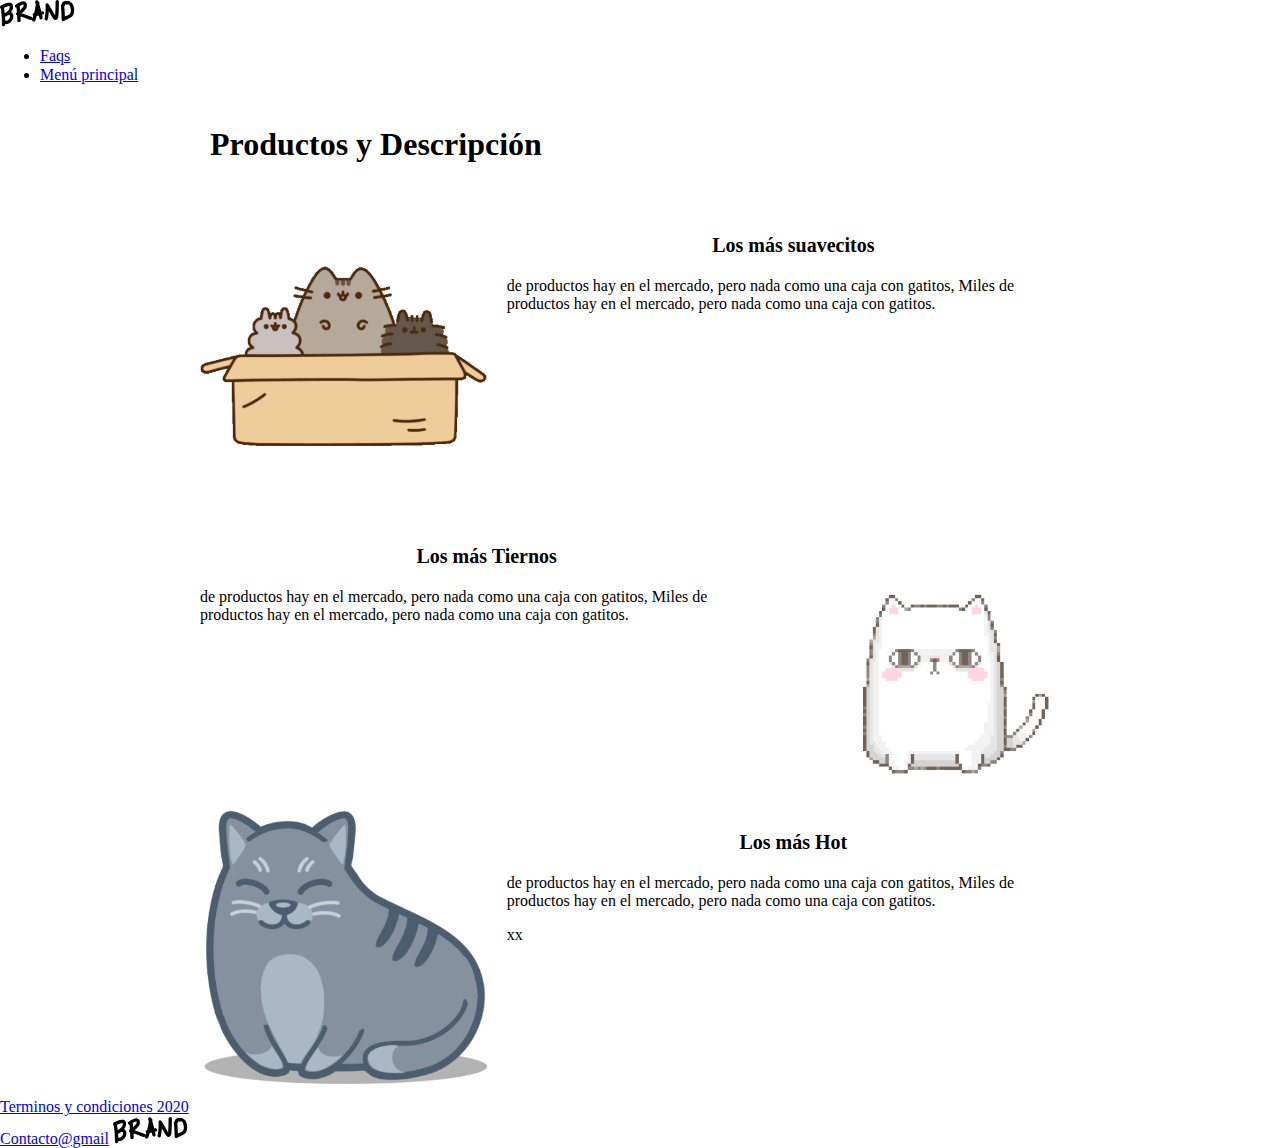
==== producto.html @ 797d0695 "Proyecto completo" ====
<!DOCTYPE html>
<html lang="es">
<head>
  <meta charset="UTF-8">
  <meta name="viewport" content="width=device-width, initial-scale=1.0">
  <!-- <link rel="stylesheet" href="https://stackpath.bootstrapcdn.com/bootstrap/4.4.1/css/bootstrap.min.css" integrity="sha384-Vkoo8x4CGsO3+Hhxv8T/Q5PaXtkKtu6ug5TOeNV6gBiFeWPGFN9MuhOf23Q9Ifjh" crossorigin="anonymous"> -->
  <link rel="stylesheet" href="css/Grid.css">
  <link rel="stylesheet" href="css/animation.css">
  <link rel="stylesheet" href="css/normalize.css">
  <link rel="stylesheet" href="css/style.css">
  <link rel="stylesheet" href="css/mobile.css">
  <title>Brand</title>
</head>
<body>
  <!-- Aquí empieza navbar -->
  <header>
    <nav class="fadeInDown">
      <div class="brand_image">
        <img src="./images/logo.png" alt="logo" class="fadeIn">
      </div>
      <div class="nav_options">
        <ul>
          <li><a href="#">Faqs</a></li>
          <li><a href="index.html">Menú principal</a></li>
        </ul>
      </div>
    </nav>
  </header>
  <!-- empieza Beneficios -->

  <div class="container">
    <h1 class="fadeIn">Productos y Descripción</h1>
    <!-- <div class="row">
      <div class="col-2">Hola</div>
      <div class="col-2">Hola</div>
      <div class="col-2">Hola</div>
      <div class="col-2">Hola</div>
      <div class="col-2">Hola</div>
      <div class="col-2">Hola</div>
    </div> -->
    <div class="row fadeInUp">
      <div class="col-4">
        <img src="images/ben1.webp" alt="Caja de gatitos">
      </div>
      <div class="col-8">
        <h3>Los más suavecitos</h3>
        <p> de productos hay en el mercado, pero nada como una caja con gatitos,
        Miles de productos hay en el mercado, pero nada como una caja con gatitos.<p>
      </div>
    </div>
    <div class="row fadeInUp2">
      <div class="col-4 no-desk">
        <img src="images/ben2.webp" alt="Caja de gatitos">
      </div>
      <div class="col-8">
        <h3>Los más Tiernos</h3>
        <p> de productos hay en el mercado, pero nada como una caja con gatitos,
          Miles de productos hay en el mercado, pero nada como una caja con gatitos.<p>
      </div>
      <div class="col-4 no-mobile">
        <img src="images/ben2.webp" alt="Caja de gatitos">
      </div>
    </div>
    <div class="row fadeIn">
      <div class="col-4">
        <img src="images/ben3.webp" alt="Caja de gatitos">
      </div>
      <div class="col-8">
        <h3>Los más Hot</h3>
        <p> de productos hay en el mercado, pero nada como una caja con gatitos,
          Miles de productos hay en el mercado, pero nada como una caja con gatitos.<p>xx
      </div>
    </div>
  </div>

  <!-- Aquí empieza Footer -->

  <footer class="footer">
    <div class="links">
      <div>
        <a href="#">Terminos y condiciones 2020</a>
      </div>
      <div>
        <a href="#">Contacto@gmail</a>
        <img src="./images/logo.png" alt="logo.brand">
      </div>
    </div>
  </footer>
  <script src="scripts/jscript.js<"></script>
</body>
</html>
---- css/Grid.css ----
.container{
  max-width: 900px;
  margin: auto;
}

.row{
  display: flex;
}

/* container > row > column */

.col-1{
  width:8.333333%;
}
.col-2{
  width: 16.666666%;
}
.col-3{
  width: 24.999999%;
}
.col-4{
  width: 33.333332%;
}
.col-5{
  width: 41.666665%;
}
.col-6{
  width: 49.999998%;
}
.col-7{
  width: 58.333331%;
}
.col-8{
  width: 66.666664%;
}
.col-9{
  width: 74.999997%;
}
.col-10{
  width: 83.33333%;
}
.col-11{
  width: 91.666663%;
}
.col-12{
  width: 100%;
}


.col-1, .col-2, .col-3, .col-4, .col-5, .col-6, .col-7, 
.col-8, .col-9, .col-10, .col-11, .col-12{
  padding: 10px;
}

.no-desk{
  display: none;
}

@media (max-width:600px){
  .no-mobile{
    display: none;
  }
  .no-desk{
    display: initial;
    margin: 21%;
  }
  .row{
    display: inline;
    padding: 10px;
    text-align: center;
  }
  .col-1, .col-2, .col-3, .col-4, .col-5, .col-6, .col-7, 
  .col-8, .col-9, .col-10, .col-11, .col-12{
    width: 100%;
    padding:0;
  }
  .col-1 img,.col-2 img,.col-3 img,.col-4 img,.col-5 img,.col-6 img,.col-7 img,.col-8 img,
  .col-9 img,.col-10 img,.col-11 img,.col-12 img{
    max-width:50%;
}

}

.col-1 img,.col-2 img,.col-3 img,.col-4 img,.col-5 img,.col-6 img,.col-7 img,.col-8 img,
.col-9 img,.col-10 img,.col-11 img,.col-12 img{
  width:100%;
}

h3 {
  font-size: 20px;
  text-align: center;
}

h1{
  padding: 20px;
}

.row{
  vertical-align: middle;
}
---- css/animation.css ----
.fadeIn {
  animation-duration: 4s;
  -webkit-animation-duration: 4s;
  animation-fill-mode: both; 
  -webkit-animation-fill-mode: both; 
  animation-name: fadeIn;
  -webkit-animation-name: fadeIn;
}

@keyframes fadeIn {
  from{
    opacity: 0;
  }
  to{
    opacity: 1;
  }
}

.fadeInDown {
  animation-duration: 1s;
  -webkit-animation-duration: 1s;
  animation-fill-mode: both;
  -webkit-animation-fill-mode: both;
  animation-name: fadeInDown;
  -webkit-animation-name: fadeInDown;
}

@keyframes fadeInDown {
  from{
    opacity: 0;
    -webkit-transform: translate3d(0,-100%,0);
    transform: translate3d(0,-100%,0);
  }
  to{
    opacity: 1;
    -webkit-transform: translate3d(0,0,0);
    transform: translate3d(0,0,0);
  }
}

.fadeInUp {
  animation-duration: 1s;
  -webkit-animation-duration: 1s;
  animation-fill-mode: both;
  -webkit-animation-fill-mode: both;
  animation-name: fadeInUp;
  -webkit-animation-name: fadeInUp;
}

@keyframes fadeInUp {
  from{
    opacity: 0;
    -webkit-transform: translate3d(0,100%,0);
    transform: translate3d(0,100%,0);
  }
  to{
    opacity: 1;
    -webkit-transform: translate3d(0,0,0);
    transform: translate3d(0,0,0);
  }
}

.fadeInUp2 {
  animation-duration: 2s;
  -webkit-animation-duration: 2s;
  animation-fill-mode: both;
  -webkit-animation-fill-mode: both;
  animation-name: fadeInUp2;
  -webkit-animation-name: fadeInUp2;
}

@keyframes fadeInUp2 {
  from{
    opacity: 0;
    -webkit-transform: translate3d(0,100%,0);
    transform: translate3d(0,100%,0);
  }
  to{
    opacity: 1;
    -webkit-transform: translate3d(0,0,0);
    transform: translate3d(0,0,0);
  }
}
---- css/mobile.css ----
@media (max-width: 600px) {

.products {
  display: inherit;
  height: auto;
}

.product {
  margin-top: auto;
}

.content {
  width: auto;
  height: auto;
}

.main_section {
  padding: 4%;
}

.home, .mentions{
  display: inherit;
}

.home_benefist {
  width: auto;
}

}
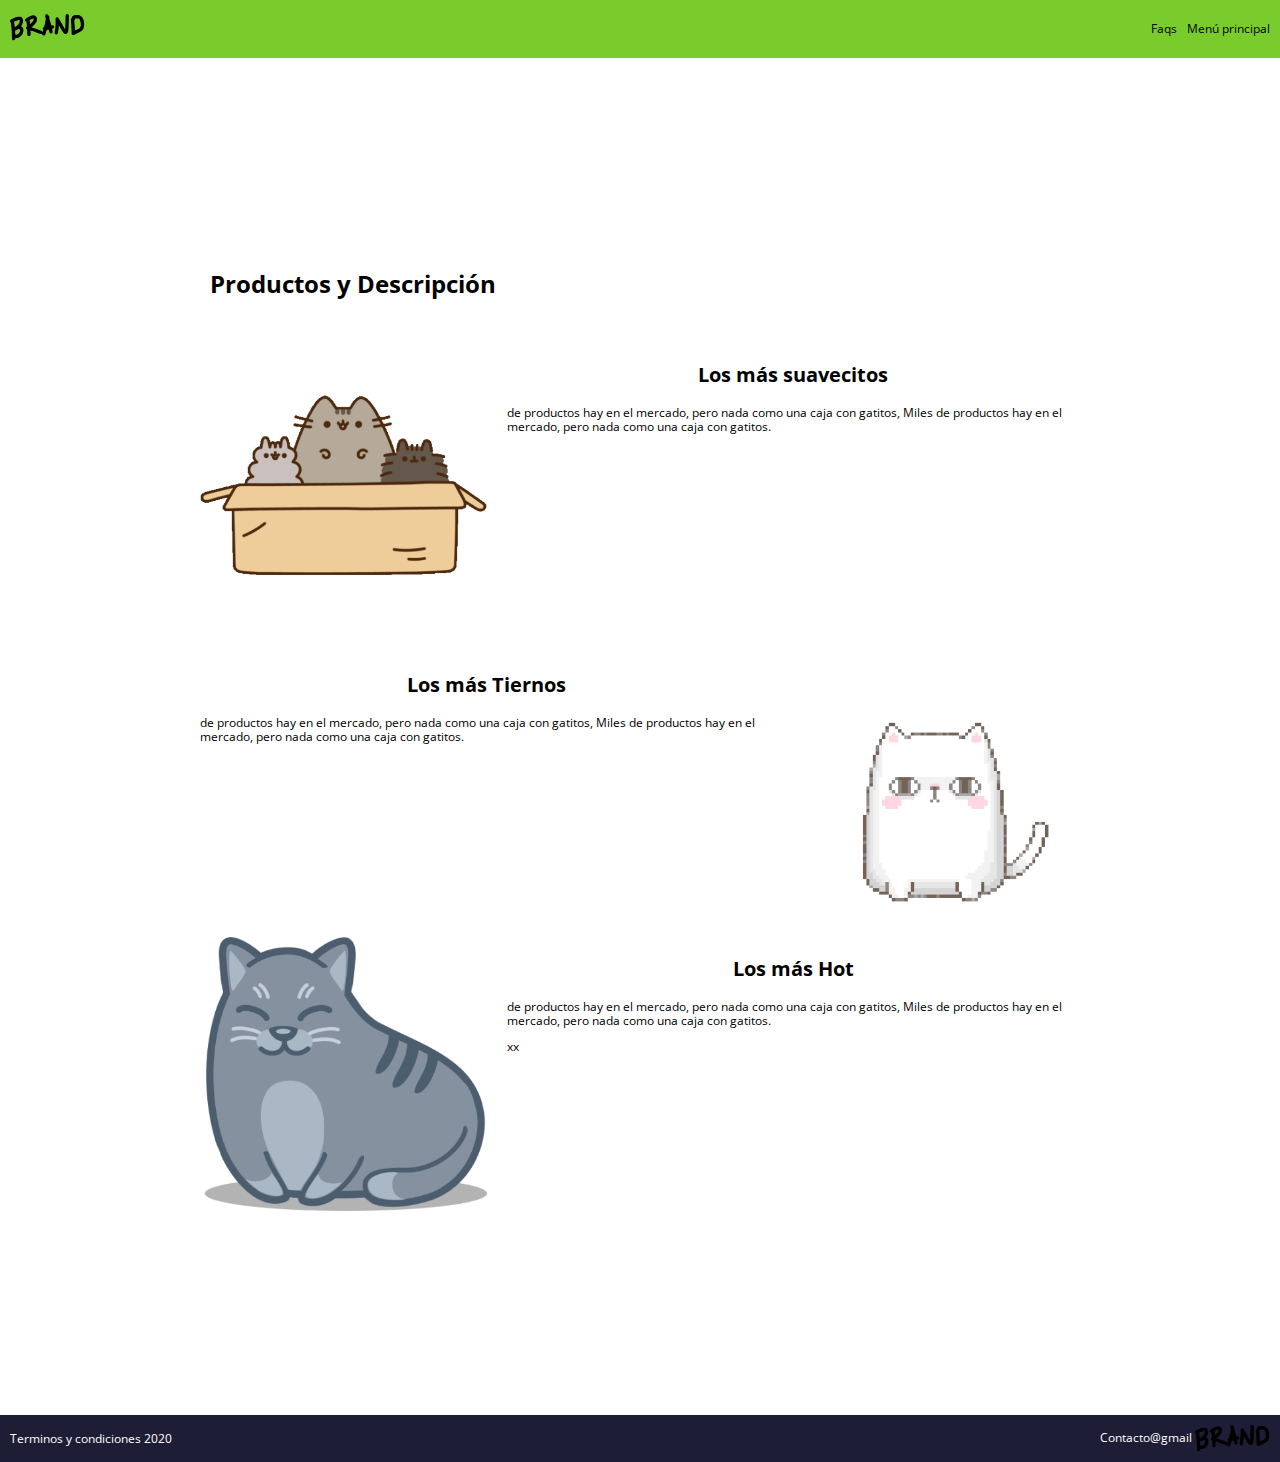
==== commit 3847e5d2: "Correcciones" ====
--- a/producto.html
+++ b/producto.html
@@ -7,7 +7,7 @@
   <link rel="stylesheet" href="css/Grid.css">
   <link rel="stylesheet" href="css/animation.css">
   <link rel="stylesheet" href="css/normalize.css">
-  <link rel="stylesheet" href="css/style.css">
+  <link rel="stylesheet" href="css/Style.css">
   <link rel="stylesheet" href="css/mobile.css">
   <title>Brand</title>
 </head>
--- a/css/Style.css
+++ b/css/Style.css
@@ -0,0 +1,209 @@
+/* ---------------Variables */
+@import url('https://fonts.googleapis.com/css?family=Open+Sans:400,700&display=swap');
+:root{
+  /* Tipografía */
+  --normal:12px;
+  /* Espaciado */
+  --space:10px;
+  /* Box shadow */
+  --box:0 0 2px 1px #b8a9a9;
+}
+
+/* ---------------Variables */
+
+
+
+html, body {
+  padding: 0px;
+  margin: 0px;
+  font-size:var(--normal);
+  font-family: 'Open Sans', sans-serif;
+}
+
+label{
+  font-size: var(--normal);
+}
+
+nav {
+  display: flex;
+  background-color:#7acc2d;
+  padding:var(--space);
+  color: white;
+  justify-content: space-between;
+  align-items: center;
+}
+
+nav ul {
+  display: flex;
+}
+
+nav li {
+  padding-left:10px;
+  list-style: none;
+}
+
+nav li a {
+  color: black;
+  text-decoration: none;
+}
+
+nav li a:hover {
+  color: white;
+}
+
+/* -----------          -Main section */
+
+.main_section {
+  padding: 15%;
+  text-align: center;
+}
+
+.products {
+  background-image: url("../images/curve.webp");
+  padding: 15%;
+  height: 95px;
+  background-size: cover;
+  background-position: center top;
+  background-repeat: no-repeat;
+  display: flex;
+  justify-content: center;
+}
+
+.product {
+  padding: 20px;
+  margin-top: -260px;
+}
+
+.content {
+  background-color: white;
+  padding: 20px;
+  box-shadow: 0 0 2px 1px #e6e5e9;
+    height: 300px;
+    width: 250px;
+  border-radius: 3px;
+}
+
+.image_content {
+  text-align: center;
+}
+
+.main_button {
+  background-color: #7acc2d;
+  width: 100%;
+  padding: var(--space);
+  font-size:var(--normal);
+  color: white;
+  border: 0;
+  cursor: pointer;
+  border-radius: 5px;
+}
+
+.main_button:hover {
+  background-color: #5e9527;
+}
+
+/* -----------                    --Home section */
+
+.home{
+  display: flex;
+  background-color: white;
+  padding: 10%;
+  justify-content:space-around;
+}
+
+.home_benefist {
+  padding: var(--space);
+  height: 250px;
+  width: 200px;
+  text-align: center;
+  margin: 10px;
+}
+
+.image_home {
+  text-align: center;
+  margin: 0;
+  background-size: cover;
+}
+
+/* ---------------------        ---Mention section */
+.mentions_title {
+  text-align: center;
+  font-size: 20px;
+}
+
+.mentions {
+  padding: 5%;
+  display: flex;
+  margin-bottom: 50px;
+}
+.mention img {
+  width: 100%;
+}
+
+.content_mention{
+  box-shadow: var(--box);
+  border-radius: 5px;
+}
+
+.mention,.text{
+  padding: 10px;
+}
+
+/*------------------------------------venta */
+.container{
+  margin-top: 15%;
+  margin-bottom: 15%;
+}
+.modulo_pago {
+  background-color: white;
+  box-shadow: var(--box);
+  padding: var(--space);
+}
+
+.modulo_pago_img{
+  max-width: 150px;
+  margin: auto;
+  width: 100%;
+}
+
+.data {
+  margin-top: var(--space);
+  width: 100%;
+  height: 35px;
+  border-radius: 6px;
+  border: 1px solid black;
+  box-sizing: border-box;
+}
+
+.modulo_pago input:hover{
+  border:1px solid chartreuse;
+}
+
+.modulo_pago .main_button{
+  margin-top: 10px;
+}
+
+ /* ---------------------------------Footer */
+.footer {
+  background-color: #1d1d36;
+  /* height: 40px; */
+  align-items: center;
+  padding: 10px;
+  margin: 0;
+}
+
+.links {
+  display: flex;
+  justify-content:space-between;
+  align-items: center;
+}
+
+.footer img{
+  vertical-align: middle;
+}
+
+.footer div a {
+  text-decoration: none;
+  color:white;
+}
+
